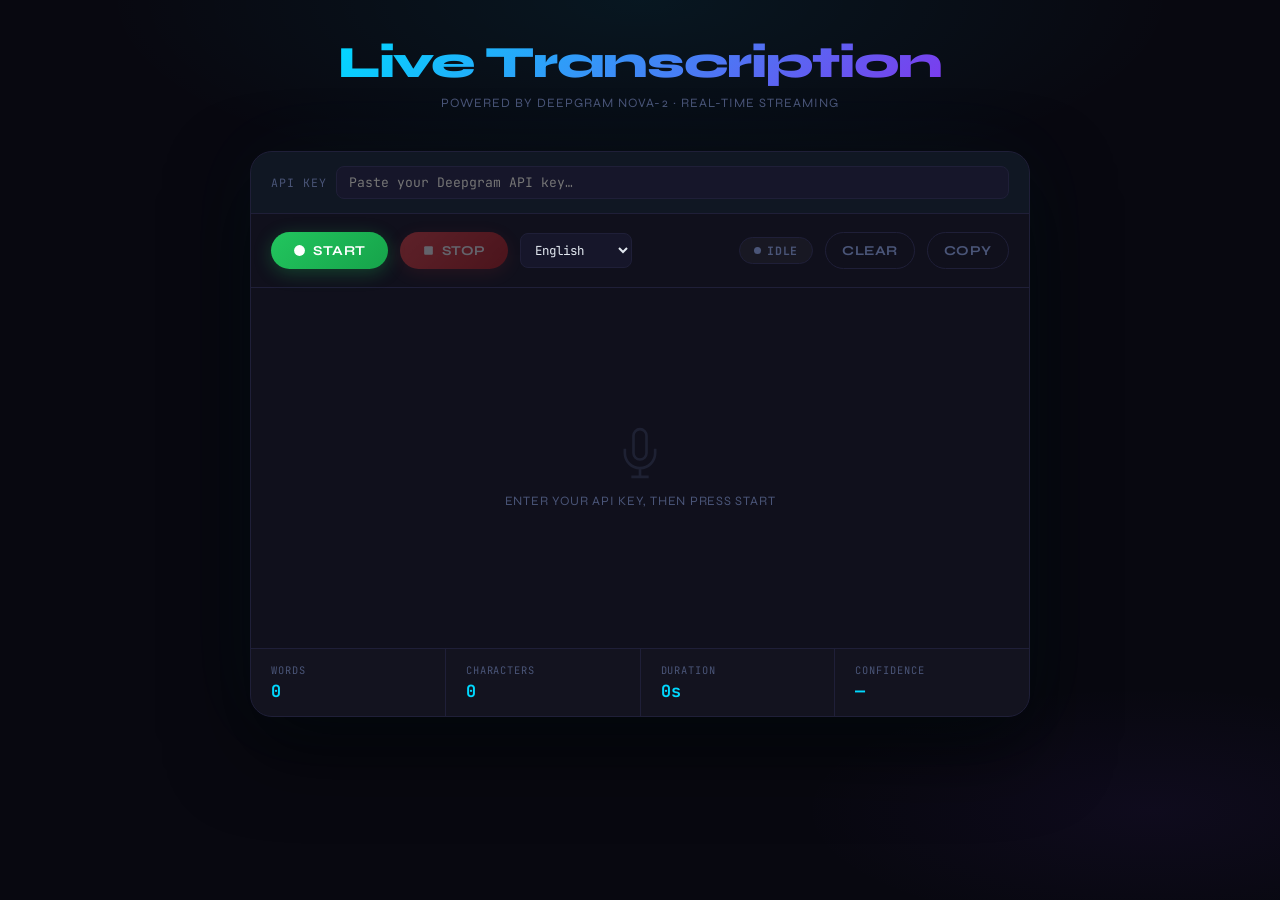
==== live.html @ df2974c1 "Remove hardcoded API key; use localStorage for secure key persistence" ====
<!DOCTYPE html>
<html lang="en">
<head>
<meta charset="UTF-8">
<meta name="viewport" content="width=device-width, initial-scale=1.0">
<title>Live Transcription · Deepgram</title>
<link href="https://fonts.googleapis.com/css2?family=JetBrains+Mono:wght@400;600;700&family=Syne:wght@400;700;800&display=swap" rel="stylesheet">
<style>
  *, *::before, *::after { box-sizing: border-box; margin: 0; padding: 0; }

  :root {
    --bg: #080810;
    --surface: #10101c;
    --surface2: #16162a;
    --border: #1f1f38;
    --accent: #00d9ff;
    --accent2: #7c3aed;
    --text: #e2e8f0;
    --muted: #4a5578;
    --live: #22c55e;
    --danger: #ef4444;
    --warn: #f59e0b;
  }

  body {
    font-family: 'Syne', sans-serif;
    background: var(--bg);
    color: var(--text);
    min-height: 100vh;
    display: flex;
    flex-direction: column;
    align-items: center;
    padding: 36px 20px 60px;
    background-image:
      radial-gradient(ellipse 70% 35% at 50% 0%, rgba(0,217,255,0.07) 0%, transparent 60%),
      radial-gradient(ellipse 50% 25% at 90% 90%, rgba(124,58,237,0.06) 0%, transparent 55%);
  }

  header {
    text-align: center;
    margin-bottom: 40px;
  }
  header h1 {
    font-size: clamp(1.8rem, 4vw, 2.8rem);
    font-weight: 800;
    letter-spacing: -0.03em;
    background: linear-gradient(135deg, var(--accent), var(--accent2));
    -webkit-background-clip: text;
    -webkit-text-fill-color: transparent;
    background-clip: text;
  }
  header p {
    margin-top: 6px;
    color: var(--muted);
    font-size: 0.8rem;
    letter-spacing: 0.08em;
    text-transform: uppercase;
  }

  .card {
    width: 100%;
    max-width: 780px;
    background: var(--surface);
    border: 1px solid var(--border);
    border-radius: 22px;
    overflow: hidden;
    box-shadow: 0 0 80px rgba(0,217,255,0.04), 0 32px 80px rgba(0,0,0,0.6);
  }

  /* API Key Bar */
  .api-bar {
    display: flex;
    align-items: center;
    gap: 10px;
    padding: 14px 20px;
    background: rgba(0,217,255,0.03);
    border-bottom: 1px solid var(--border);
  }
  .api-bar label {
    font-size: 0.72rem;
    text-transform: uppercase;
    letter-spacing: 0.08em;
    color: var(--muted);
    font-family: 'JetBrains Mono', monospace;
    white-space: nowrap;
  }
  .api-bar input {
    flex: 1;
    background: var(--surface2);
    border: 1px solid var(--border);
    border-radius: 8px;
    padding: 7px 12px;
    color: var(--text);
    font-family: 'JetBrains Mono', monospace;
    font-size: 0.82rem;
    outline: none;
    transition: border-color 0.2s;
  }
  .api-bar input:focus { border-color: var(--accent); }
  .api-key-status {
    font-size: 0.72rem;
    font-family: 'JetBrains Mono', monospace;
    color: var(--live);
    white-space: nowrap;
    display: none;
  }
  .api-key-status.visible { display: block; }

  /* Controls */
  .controls {
    display: flex;
    align-items: center;
    gap: 12px;
    padding: 18px 20px;
    border-bottom: 1px solid var(--border);
    flex-wrap: wrap;
  }

  .btn {
    display: flex;
    align-items: center;
    gap: 7px;
    padding: 10px 22px;
    border: none;
    border-radius: 50px;
    font-family: 'Syne', sans-serif;
    font-size: 0.85rem;
    font-weight: 700;
    cursor: pointer;
    transition: all 0.2s;
    letter-spacing: 0.04em;
    text-transform: uppercase;
  }
  #startBtn {
    background: linear-gradient(135deg, var(--live), #16a34a);
    color: #fff;
    box-shadow: 0 4px 18px rgba(34,197,94,0.28);
  }
  #startBtn:hover:not(:disabled) { transform: translateY(-1px); box-shadow: 0 6px 26px rgba(34,197,94,0.42); }
  #startBtn:disabled { opacity: 0.35; cursor: not-allowed; transform: none; }

  #stopBtn {
    background: linear-gradient(135deg, var(--danger), #b91c1c);
    color: #fff;
    box-shadow: 0 4px 18px rgba(239,68,68,0.28);
  }
  #stopBtn:hover:not(:disabled) { transform: translateY(-1px); box-shadow: 0 6px 26px rgba(239,68,68,0.42); }
  #stopBtn:disabled { opacity: 0.35; cursor: not-allowed; transform: none; }

  .btn-ghost {
    background: transparent;
    color: var(--muted);
    border: 1px solid var(--border);
    padding: 9px 16px;
  }
  .btn-ghost:hover { color: var(--text); border-color: var(--muted); }

  .status-pill {
    display: flex;
    align-items: center;
    gap: 6px;
    padding: 5px 14px;
    border-radius: 50px;
    font-size: 0.72rem;
    font-family: 'JetBrains Mono', monospace;
    font-weight: 700;
    letter-spacing: 0.06em;
    text-transform: uppercase;
    border: 1px solid var(--border);
    background: rgba(255,255,255,0.03);
    transition: all 0.3s;
    margin-left: auto;
  }
  .status-pill.idle { color: var(--muted); }
  .status-pill.connecting { color: var(--warn); border-color: rgba(245,158,11,0.3); background: rgba(245,158,11,0.05); }
  .status-pill.live { color: var(--live); border-color: rgba(34,197,94,0.3); background: rgba(34,197,94,0.05); }
  .status-pill.stopped { color: var(--danger); }
  .dot { width: 7px; height: 7px; border-radius: 50%; background: currentColor; }
  .status-pill.live .dot { animation: pulse 1.1s ease-in-out infinite; }
  .status-pill.connecting .dot { animation: pulse 0.6s ease-in-out infinite; }
  @keyframes pulse {
    0%,100% { opacity:1; transform:scale(1); }
    50% { opacity:0.25; transform:scale(0.65); }
  }

  /* Language selector */
  .lang-select {
    background: var(--surface2);
    border: 1px solid var(--border);
    border-radius: 8px;
    padding: 7px 10px;
    color: var(--text);
    font-family: 'JetBrains Mono', monospace;
    font-size: 0.78rem;
    outline: none;
    cursor: pointer;
  }

  /* Transcript */
  .transcript-wrap {
    min-height: 360px;
    max-height: 500px;
    overflow-y: auto;
    padding: 28px;
    scroll-behavior: smooth;
    position: relative;
  }
  .transcript-wrap::-webkit-scrollbar { width: 4px; }
  .transcript-wrap::-webkit-scrollbar-thumb { background: var(--border); border-radius: 4px; }

  .placeholder {
    position: absolute;
    inset: 0;
    display: flex;
    flex-direction: column;
    align-items: center;
    justify-content: center;
    gap: 14px;
    color: var(--muted);
    pointer-events: none;
    transition: opacity 0.4s;
  }
  .placeholder svg { opacity: 0.25; }
  .placeholder p { font-size: 0.8rem; letter-spacing: 0.06em; text-transform: uppercase; }

  #transcriptBox {
    font-family: 'JetBrains Mono', monospace;
    font-size: 0.98rem;
    line-height: 1.9;
    color: var(--text);
    white-space: pre-wrap;
    word-break: break-word;
  }
  .interim-text {
    color: rgba(0,217,255,0.5);
    font-style: italic;
  }

  /* Stats */
  .stats {
    display: flex;
    gap: 0;
    border-top: 1px solid var(--border);
    background: rgba(255,255,255,0.01);
  }
  .stat {
    flex: 1;
    display: flex;
    flex-direction: column;
    gap: 3px;
    padding: 14px 20px;
    border-right: 1px solid var(--border);
  }
  .stat:last-child { border-right: none; }
  .stat-label {
    font-size: 0.65rem;
    text-transform: uppercase;
    letter-spacing: 0.09em;
    color: var(--muted);
    font-family: 'JetBrains Mono', monospace;
  }
  .stat-value {
    font-size: 1.05rem;
    font-weight: 700;
    color: var(--accent);
    font-family: 'JetBrains Mono', monospace;
  }

  /* Error */
  .error-banner {
    width: 100%;
    max-width: 780px;
    margin-top: 14px;
    padding: 13px 18px;
    background: rgba(239,68,68,0.07);
    border: 1px solid rgba(239,68,68,0.22);
    border-radius: 12px;
    color: #fca5a5;
    font-size: 0.83rem;
    display: none;
    align-items: flex-start;
    gap: 10px;
  }
  .error-banner.visible { display: flex; }

  /* Toast */
  .toast {
    position: fixed;
    bottom: 28px; right: 28px;
    background: var(--surface);
    border: 1px solid var(--accent);
    color: var(--accent);
    padding: 9px 18px;
    border-radius: 8px;
    font-size: 0.8rem;
    font-family: 'JetBrains Mono', monospace;
    transform: translateY(70px);
    opacity: 0;
    transition: all 0.3s;
    pointer-events: none;
    z-index: 999;
  }
  .toast.show { transform: translateY(0); opacity: 1; }

  /* Waveform animation when live */
  .waveform {
    display: none;
    align-items: flex-end;
    gap: 3px;
    height: 20px;
    padding: 0 4px;
  }
  .waveform.active { display: flex; }
  .wave-bar {
    width: 3px;
    background: var(--live);
    border-radius: 2px;
    animation: wave 0.8s ease-in-out infinite;
  }
  .wave-bar:nth-child(1) { animation-delay: 0s; }
  .wave-bar:nth-child(2) { animation-delay: 0.1s; }
  .wave-bar:nth-child(3) { animation-delay: 0.2s; }
  .wave-bar:nth-child(4) { animation-delay: 0.3s; }
  .wave-bar:nth-child(5) { animation-delay: 0.15s; }
  @keyframes wave {
    0%,100% { height: 4px; }
    50% { height: 18px; }
  }
</style>
</head>
<body>

<header>
  <h1>Live Transcription</h1>
  <p>Powered by Deepgram Nova-2 · Real-time streaming</p>
</header>

<div class="card">
  <!-- API Key -->
  <div class="api-bar">
    <label>API Key</label>
    <input type="password" id="apiKeyInput" placeholder="Paste your Deepgram API key…" />
    <span class="api-key-status" id="apiKeyStatus">✓ Key loaded</span>
  </div>

  <!-- Controls -->
  <div class="controls">
    <button class="btn" id="startBtn">
      <svg width="13" height="13" viewBox="0 0 24 24" fill="currentColor"><circle cx="12" cy="12" r="10"/></svg>
      Start
    </button>
    <button class="btn" id="stopBtn" disabled>
      <svg width="13" height="13" viewBox="0 0 24 24" fill="currentColor"><rect x="4" y="4" width="16" height="16" rx="2"/></svg>
      Stop
    </button>

    <select class="lang-select" id="langSelect">
      <option value="en">English</option>
      <option value="hi">Hindi</option>
      <option value="es">Spanish</option>
      <option value="fr">French</option>
      <option value="de">German</option>
      <option value="zh">Chinese</option>
      <option value="ja">Japanese</option>
      <option value="pt">Portuguese</option>
    </select>

    <div class="waveform" id="waveform">
      <div class="wave-bar"></div>
      <div class="wave-bar"></div>
      <div class="wave-bar"></div>
      <div class="wave-bar"></div>
      <div class="wave-bar"></div>
    </div>

    <div class="status-pill idle" id="statusPill">
      <span class="dot"></span>
      <span id="statusText">Idle</span>
    </div>

    <button class="btn btn-ghost" id="clearBtn">Clear</button>
    <button class="btn btn-ghost" id="copyBtn">Copy</button>
  </div>

  <!-- Transcript -->
  <div class="transcript-wrap" id="transcriptWrap">
    <div class="placeholder" id="placeholder">
      <svg width="52" height="52" viewBox="0 0 24 24" fill="none" stroke="currentColor" stroke-width="1.2">
        <path d="M12 1a3 3 0 00-3 3v8a3 3 0 006 0V4a3 3 0 00-3-3z"/>
        <path d="M19 10v2a7 7 0 01-14 0v-2M12 19v4M8 23h8"/>
      </svg>
      <p>Enter your API key, then press Start</p>
    </div>
    <div id="transcriptBox"></div>
  </div>

  <!-- Stats -->
  <div class="stats">
    <div class="stat">
      <span class="stat-label">Words</span>
      <span class="stat-value" id="wordCount">0</span>
    </div>
    <div class="stat">
      <span class="stat-label">Characters</span>
      <span class="stat-value" id="charCount">0</span>
    </div>
    <div class="stat">
      <span class="stat-label">Duration</span>
      <span class="stat-value" id="duration">0s</span>
    </div>
    <div class="stat">
      <span class="stat-label">Confidence</span>
      <span class="stat-value" id="confidence">—</span>
    </div>
  </div>
</div>

<div class="error-banner" id="errorBanner">
  <svg width="17" height="17" viewBox="0 0 24 24" fill="none" stroke="currentColor" stroke-width="2" style="flex-shrink:0;margin-top:1px"><circle cx="12" cy="12" r="10"/><line x1="12" y1="8" x2="12" y2="12"/><line x1="12" y1="16" x2="12.01" y2="16"/></svg>
  <div id="errorMsg"></div>
</div>

<div class="toast" id="toast">✓ Copied to clipboard</div>

<script>
  const apiKeyInput  = document.getElementById('apiKeyInput');
  const apiKeyStatus = document.getElementById('apiKeyStatus');
  const startBtn     = document.getElementById('startBtn');
  const stopBtn      = document.getElementById('stopBtn');
  const clearBtn     = document.getElementById('clearBtn');
  const copyBtn      = document.getElementById('copyBtn');
  const langSelect   = document.getElementById('langSelect');
  const statusPill   = document.getElementById('statusPill');
  const statusText   = document.getElementById('statusText');
  const transcriptBox= document.getElementById('transcriptBox');
  const placeholder  = document.getElementById('placeholder');
  const errorBanner  = document.getElementById('errorBanner');
  const errorMsg     = document.getElementById('errorMsg');
  const wordCountEl  = document.getElementById('wordCount');
  const charCountEl  = document.getElementById('charCount');
  const durationEl   = document.getElementById('duration');
  const confidenceEl = document.getElementById('confidence');
  const waveform     = document.getElementById('waveform');
  const toast        = document.getElementById('toast');
  const wrap         = document.getElementById('transcriptWrap');

  // Load API key from localStorage (never hardcode in source)
  const savedKey = localStorage.getItem('dg_api_key');
  if (savedKey) {
    apiKeyInput.value = savedKey;
    apiKeyStatus.classList.add('visible');
  }

  let socket = null;
  let mediaStream = null;
  let mediaRecorder = null;
  let finalTranscript = '';
  let startTime = null;
  let timerInterval = null;
  let lastConfidence = null;

  apiKeyInput.addEventListener('input', () => {
    const key = apiKeyInput.value.trim();
    apiKeyStatus.classList.toggle('visible', key.length > 10);
    if (key.length > 10) localStorage.setItem('dg_api_key', key);
    else localStorage.removeItem('dg_api_key');
  });

  function setStatus(state, label) {
    statusPill.className = 'status-pill ' + state;
    statusText.textContent = label;
    waveform.classList.toggle('active', state === 'live');
  }

  function showError(msg) {
    errorMsg.innerHTML = msg;
    errorBanner.classList.add('visible');
  }
  function hideError() { errorBanner.classList.remove('visible'); }

  function updateStats() {
    const text = finalTranscript.trim();
    wordCountEl.textContent = text ? text.split(/\s+/).length : 0;
    charCountEl.textContent = text.length;
    if (lastConfidence !== null) {
      confidenceEl.textContent = Math.round(lastConfidence * 100) + '%';
    }
  }

  function renderTranscript(interim = '') {
    const hasContent = finalTranscript || interim;
    placeholder.style.opacity = hasContent ? '0' : '1';
    transcriptBox.innerHTML =
      (finalTranscript ? escapeHtml(finalTranscript) : '') +
      (interim ? `<span class="interim-text">${escapeHtml(interim)}</span>` : '');
    wrap.scrollTop = wrap.scrollHeight;
    updateStats();
  }

  function escapeHtml(s) {
    return s.replace(/&/g,'&amp;').replace(/</g,'&lt;').replace(/>/g,'&gt;');
  }

  function startTimer() {
    startTime = Date.now();
    timerInterval = setInterval(() => {
      const secs = Math.floor((Date.now() - startTime) / 1000);
      const m = Math.floor(secs / 60), s = secs % 60;
      durationEl.textContent = m > 0 ? `${m}m ${s}s` : `${s}s`;
    }, 500);
  }

  function stopTimer() { clearInterval(timerInterval); }

  async function startTranscription() {
    hideError();
    const apiKey = apiKeyInput.value.trim();
    if (!apiKey) { showError('<b>API key required.</b> Paste your Deepgram API key above.'); return; }

    setStatus('connecting', 'Connecting…');
    startBtn.disabled = true;

    try {
      // Get microphone
      mediaStream = await navigator.mediaDevices.getUserMedia({ audio: true });
    } catch (e) {
      showError('<b>Microphone access denied.</b> Please allow microphone permissions and try again.');
      setStatus('idle', 'Idle');
      startBtn.disabled = false;
      return;
    }

    const lang = langSelect.value;

    // Open Deepgram WebSocket
    const wsUrl = `wss://api.deepgram.com/v1/listen?model=nova-2&language=${lang}&punctuate=true&interim_results=true&smart_format=true&utterance_end_ms=1000`;

    socket = new WebSocket(wsUrl, ['token', apiKey]);

    socket.onopen = () => {
      setStatus('live', 'Live');
      stopBtn.disabled = false;
      startTimer();

      // Stream mic audio
      mediaRecorder = new MediaRecorder(mediaStream, { mimeType: getSupportedMimeType() });
      mediaRecorder.ondataavailable = (e) => {
        if (e.data.size > 0 && socket && socket.readyState === WebSocket.OPEN) {
          socket.send(e.data);
        }
      };
      mediaRecorder.start(200); // send chunks every 200ms
    };

    socket.onmessage = (event) => {
      try {
        const data = JSON.parse(event.data);
        if (data.type !== 'Results') return;

        const alt = data.channel?.alternatives?.[0];
        if (!alt) return;

        const text = alt.transcript;
        if (!text) return;

        if (typeof alt.confidence === 'number') lastConfidence = alt.confidence;

        if (data.is_final) {
          finalTranscript += text + ' ';
          renderTranscript('');
        } else {
          renderTranscript(text);
        }
      } catch(e) {}
    };

    socket.onerror = () => {
      showError('<b>WebSocket error.</b> Check your API key and internet connection.');
      stopTranscription();
    };

    socket.onclose = (e) => {
      if (e.code === 1008 || e.code === 4000) {
        showError('<b>Invalid API key.</b> Please check your Deepgram API key.');
      }
      if (stopBtn.disabled === false) stopTranscription();
    };
  }

  function stopTranscription() {
    if (mediaRecorder && mediaRecorder.state !== 'inactive') mediaRecorder.stop();
    if (mediaStream) { mediaStream.getTracks().forEach(t => t.stop()); mediaStream = null; }
    if (socket) {
      socket.onclose = null;
      if (socket.readyState === WebSocket.OPEN) {
        socket.send(JSON.stringify({ type: 'CloseStream' }));
        socket.close();
      }
      socket = null;
    }
    stopTimer();
    renderTranscript('');
    setStatus('stopped', 'Stopped');
    startBtn.disabled = false;
    stopBtn.disabled = true;
  }

  function getSupportedMimeType() {
    const types = ['audio/webm;codecs=opus', 'audio/webm', 'audio/ogg;codecs=opus', 'audio/ogg'];
    for (const t of types) { if (MediaRecorder.isTypeSupported(t)) return t; }
    return '';
  }

  startBtn.addEventListener('click', startTranscription);
  stopBtn.addEventListener('click', stopTranscription);

  clearBtn.addEventListener('click', () => {
    finalTranscript = '';
    lastConfidence = null;
    renderTranscript('');
    durationEl.textContent = '0s';
    confidenceEl.textContent = '—';
    setStatus('idle', 'Idle');
  });

  copyBtn.addEventListener('click', () => {
    if (!finalTranscript.trim()) return;
    navigator.clipboard.writeText(finalTranscript.trim()).then(() => {
      toast.classList.add('show');
      setTimeout(() => toast.classList.remove('show'), 2200);
    });
  });
</script>
</body>
</html>
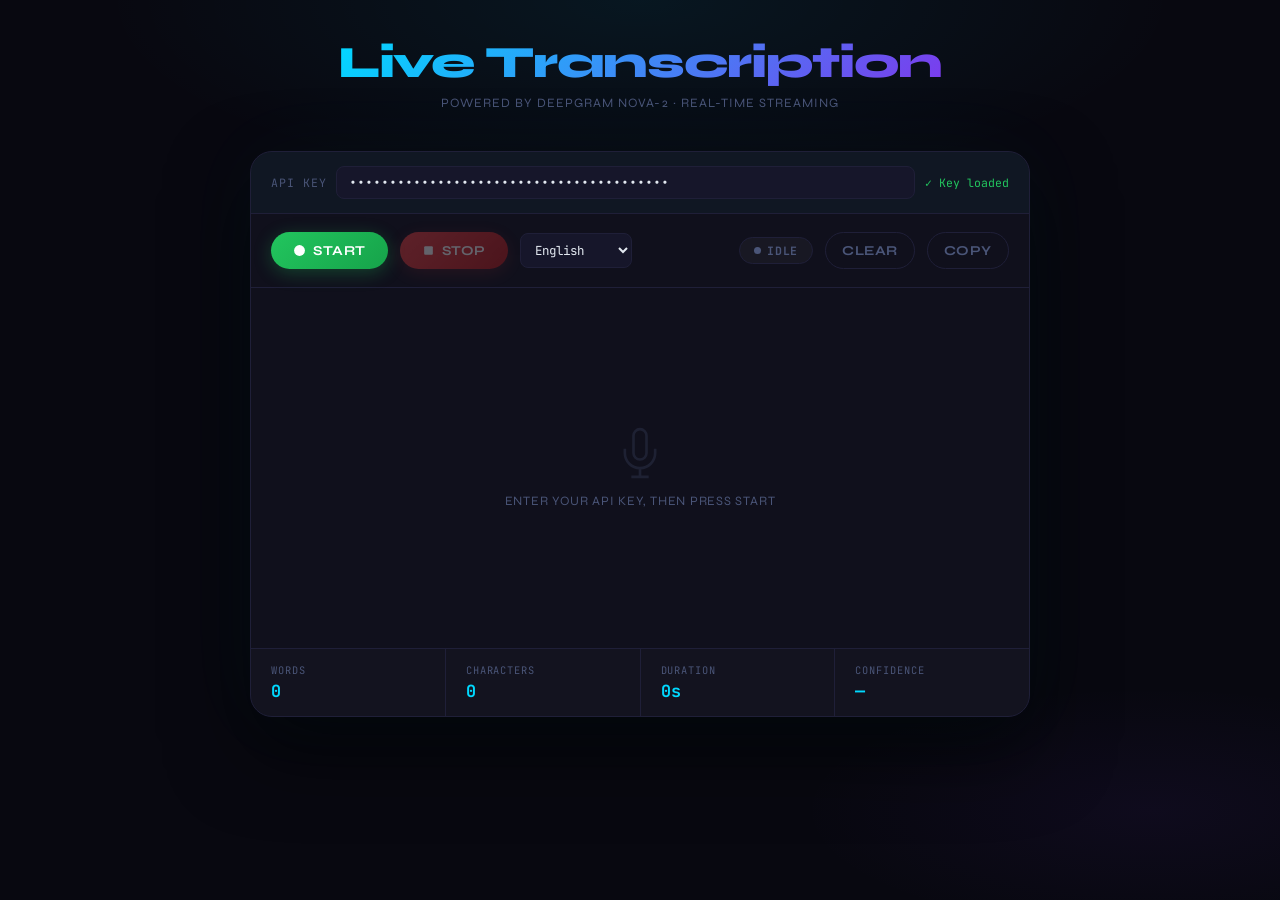
==== commit 0bdc5824: "Add live transcription web app using Deepgram" ====
--- a/live.html
+++ b/live.html
@@ -444,12 +444,9 @@
   const toast        = document.getElementById('toast');
   const wrap         = document.getElementById('transcriptWrap');
 
-  // Load API key from localStorage (never hardcode in source)
-  const savedKey = localStorage.getItem('dg_api_key');
-  if (savedKey) {
-    apiKeyInput.value = savedKey;
-    apiKeyStatus.classList.add('visible');
-  }
+  // Pre-fill API key
+  apiKeyInput.value = '570e9534c58d00e3479a515a4c4790b32c848aed';
+  apiKeyStatus.classList.add('visible');
 
   let socket = null;
   let mediaStream = null;
@@ -460,10 +457,7 @@
   let lastConfidence = null;
 
   apiKeyInput.addEventListener('input', () => {
-    const key = apiKeyInput.value.trim();
-    apiKeyStatus.classList.toggle('visible', key.length > 10);
-    if (key.length > 10) localStorage.setItem('dg_api_key', key);
-    else localStorage.removeItem('dg_api_key');
+    apiKeyStatus.classList.toggle('visible', apiKeyInput.value.trim().length > 10);
   });
 
   function setStatus(state, label) {
